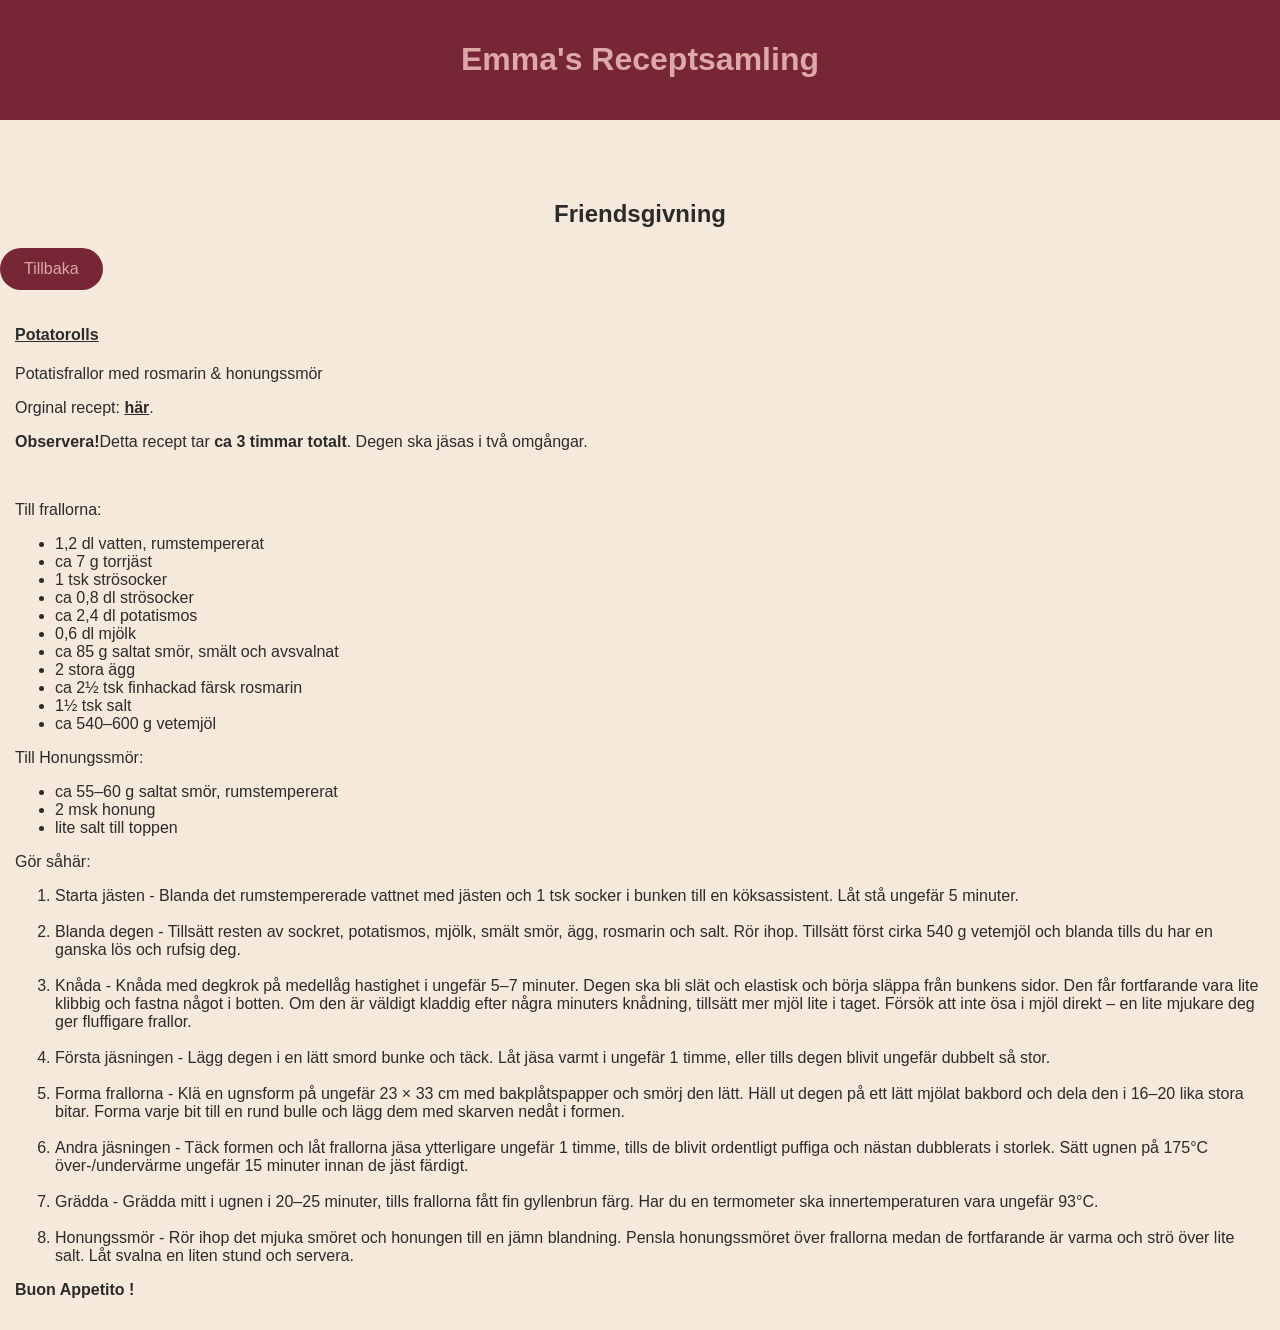
==== recept.html @ 814950c1 "start" ====
<!DOCTYPE html>
<html lang="sv">
<head>
    <meta charset="UTF-8">
    <meta name="viewport" content="width=device-width, initial-scale=1.0">
    <link rel = "stylesheet" href = "css/style.css">
    <title>Emma's Receptsamling</title>
</head>
<body>
    <header>
        <h1> Emma's Receptsamling</h1>
    </header>
    <main>
        <section class="recept"></section>
            <h2> Friendsgivning </h2>
            <a href ="index.html" class="button">Tillbaka</a>

            <!--Article- Recept för potatisfrallor.-->
            <article>
                <h4>Potatorolls</h4>
                <p>Potatisfrallor med rosmarin & honungssmör</p>
            
                <p>Orginal recept:
                <a href="https://www.simplyrecipes.com/recipes/potato_dinner_rolls/" target="_blank"
                rel="noopener noreferrer"><strong>här</strong></a>.
                </p>
                <p><strong>Observera!</strong>Detta recept tar <strong>ca 3 timmar totalt</strong>. Degen ska jäsas i två omgångar.</p>
                <br>
                <p>Till frallorna: </p>
                <ul>
                    <li> 1,2 dl vatten, rumstempererat </li>
                    <li> ca 7 g torrjäst </li>
                    <li> 1 tsk strösocker </li>
                    <li> ca 0,8 dl strösocker </li>
                    <li> ca 2,4 dl potatismos </li>
                    <li> 0,6 dl mjölk </li>
                    <li> ca 85 g saltat smör, smält och avsvalnat </li>
                    <li> 2 stora ägg </li>
                    <li> ca 2½ tsk finhackad färsk rosmarin </li>
                    <li> 1½ tsk salt </li>
                    <li> ca 540–600 g vetemjöl </li>
                </ul>
                <p>Till Honungssmör: </p>
                <ul>
                    <li> ca 55–60 g saltat smör, rumstempererat </li>
                    <li> 2 msk honung </li>
                    <li> lite salt till toppen </li>
                </ul>
                <p>Gör såhär: </p>
                <ol>
                    <li> Starta jästen - Blanda det rumstempererade vattnet med jästen och 1 tsk socker i bunken till en köksassistent. Låt stå ungefär 5 minuter. </li>
                    <br>
                    <li> Blanda degen - Tillsätt resten av sockret, potatismos, mjölk, smält smör, ägg, rosmarin och salt. Rör ihop. Tillsätt först cirka 540 g vetemjöl och blanda tills du har en ganska lös och rufsig deg. </li>
                    <br>
                    <li> Knåda - Knåda med degkrok på medellåg hastighet i ungefär 5–7 minuter. Degen ska bli slät och elastisk och börja släppa från bunkens sidor. Den får fortfarande vara lite klibbig och fastna något i botten.
                        Om den är väldigt kladdig efter några minuters knådning, tillsätt mer mjöl lite i taget. Försök att inte ösa i mjöl direkt – en lite mjukare deg ger fluffigare frallor. </li>
                    <br>
                    <li> Första jäsningen - Lägg degen i en lätt smord bunke och täck. Låt jäsa varmt i ungefär 1 timme, eller tills degen blivit ungefär dubbelt så stor. </li>
                    <br>
                    <li> Forma frallorna - Klä en ugnsform på ungefär 23 × 33 cm med bakplåtspapper och smörj den lätt. Häll ut degen på ett lätt mjölat bakbord och dela den i 16–20 lika stora bitar. 
                        Forma varje bit till en rund bulle och lägg dem med skarven nedåt i formen. </li>
                    <br>
                    <li> Andra jäsningen - Täck formen och låt frallorna jäsa ytterligare ungefär 1 timme, tills de blivit ordentligt puffiga och nästan dubblerats i storlek. Sätt ugnen på 175°C över-/undervärme ungefär 15 minuter innan de jäst färdigt. </li>
                    <br>
                    <li> Grädda - Grädda mitt i ugnen i 20–25 minuter, tills frallorna fått fin gyllenbrun färg. Har du en termometer ska innertemperaturen vara ungefär 93°C. </li>
                    <br>
                    <li> Honungssmör - Rör ihop det mjuka smöret och honungen till en jämn blandning. Pensla honungssmöret över frallorna medan de fortfarande är varma och strö över lite salt. Låt svalna en liten stund och servera. </li>
                </ol>
                <p><strong>Buon Appetito !</strong></p>
            </article>
        </section>
        

    </main>
</body>
</html>
---- css/style.css ----
:root {
    --primary-color: #762634;
    --secondary-color: #475b49;
    --background-color: #f5e9db;
    --surface-color: #fef4e9;
    --accent-color: #d5ad79;

    --text-color: #2b2b2b;
    --text-on-primary:#dda8a6;
}

/* 2. Grundregler */
* {
    box-sizing: border-box;
}

body {
    margin: 0;
    background-color: var(--background-color);
    color: var(--text-color);
    font-family: 'Arial', sans-serif;
}

section {
    padding: 30px;

}

.recept {
    display: grid;
    grid-template-columns: 1fr auto 1fr;
}

article {
    grid-column: 2;
    padding: 15px;
}

a {
    color: inherit; 
}

.button {
    display: inline-block; 
    background-color: var(--primary-color);
    color: var(--text-on-primary);
    text-decoration: none;
    padding: 0.75rem 1.5rem;
    border-radius: 30px; 
    transition: 0.5s;
}

/* section {
    margin: 20px;
    padding: 30px;
    background-color: var(--surface-color);
}
 */
.button:hover {
    text-decoration: underline;
}




h1 {
    grid-column: 2;
    text-align: center;
    color: var(--text-on-primary);
}

h2 {
    text-align: center;
}

h4 {
    text-decoration: underline;
}

/* 3. Header och navigation */

header {
    background-color: var(--primary-color);
    padding: 20px;
    color: var(--text-on-primary);

    display: grid;
    grid-template-columns: 1fr auto 1fr;
    align-items: center;
    position: relative;
}
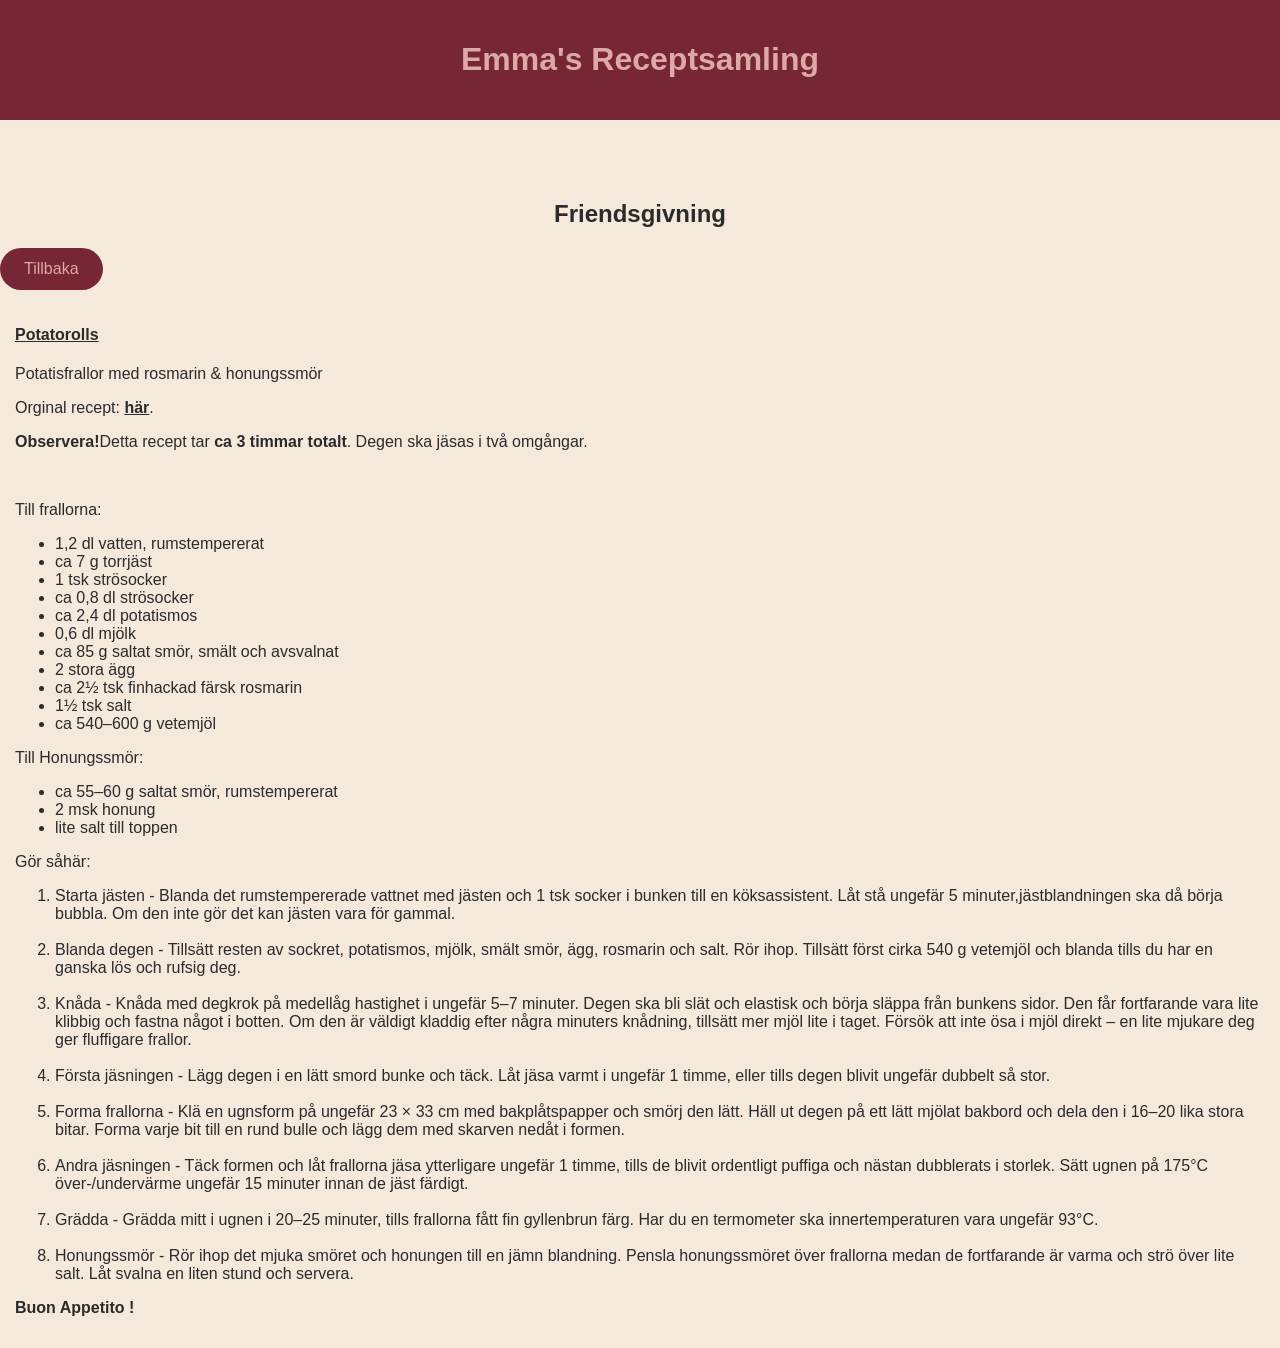
==== commit 15f1c4c3: "lägg till text" ====
--- a/recept.html
+++ b/recept.html
@@ -48,7 +48,7 @@
                 </ul>
                 <p>Gör såhär: </p>
                 <ol>
-                    <li> Starta jästen - Blanda det rumstempererade vattnet med jästen och 1 tsk socker i bunken till en köksassistent. Låt stå ungefär 5 minuter. </li>
+                    <li> Starta jästen - Blanda det rumstempererade vattnet med jästen och 1 tsk socker i bunken till en köksassistent. Låt stå ungefär 5 minuter,jästblandningen ska då börja bubbla. Om den inte gör det kan jästen vara för gammal. </li>
                     <br>
                     <li> Blanda degen - Tillsätt resten av sockret, potatismos, mjölk, smält smör, ägg, rosmarin och salt. Rör ihop. Tillsätt först cirka 540 g vetemjöl och blanda tills du har en ganska lös och rufsig deg. </li>
                     <br>
